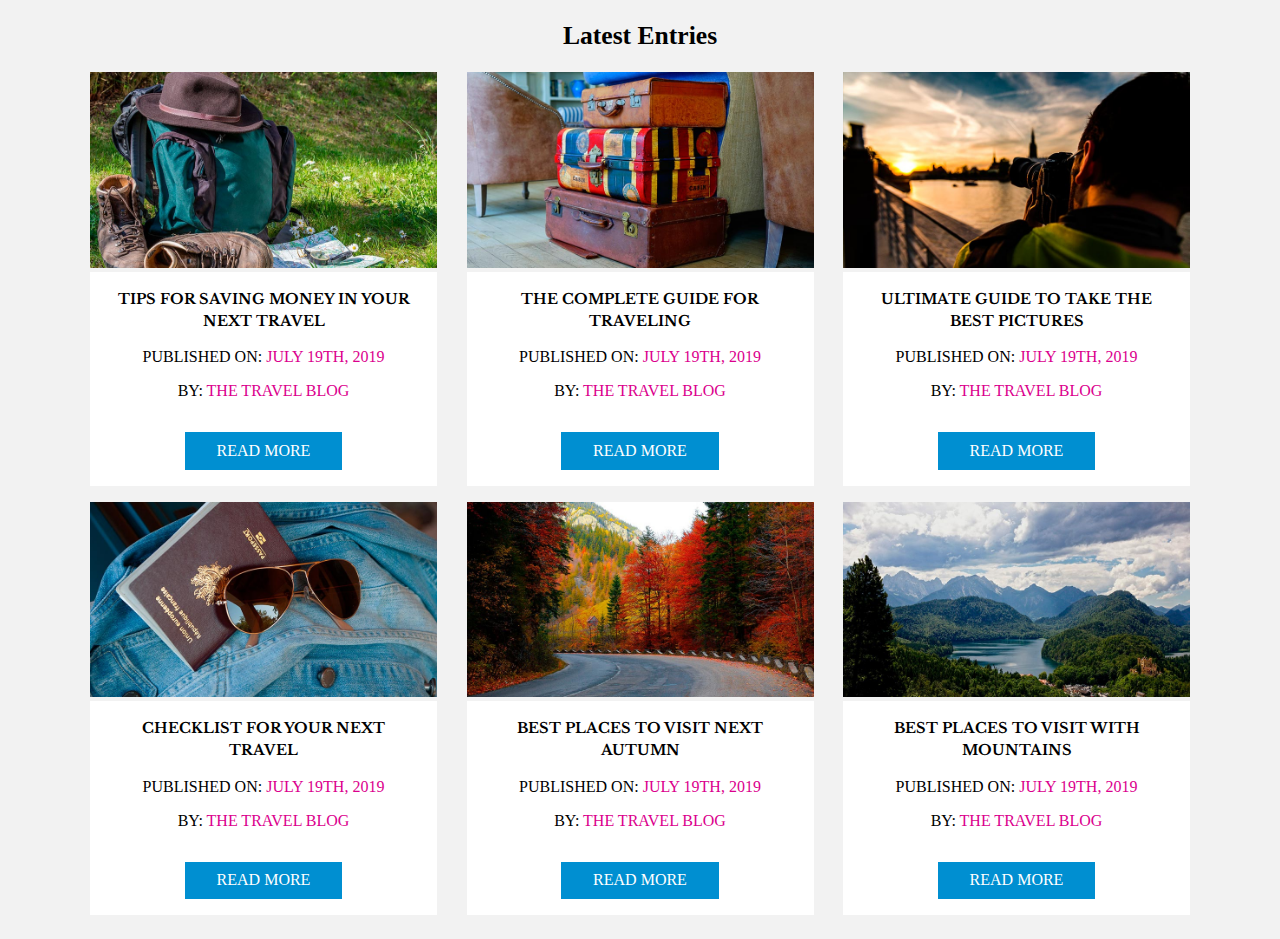
==== travelblog/index.html @ b9545c29 "Modified folders" ====
<!DOCTYPE html>
<html lang="en">
<head>
    <meta charset="UTF-8">
    <meta name="viewport" content="width=device-width, initial-scale=1.0">
    <meta http-equiv="X-UA-Compatible" content="ie=edge">
    <title>Building a Layout</title>
    <link rel="stylesheet" href="https://necolas.github.io/normalize.css/8.0.0/normalize.css">
    <link rel="stylesheet" href="https://use.fontawesome.com/releases/v5.5.0/css/all.css" >
    <link href="https://fonts.googleapis.com/css?family=Libre+Baskerville:400,700" rel="stylesheet">
    <link rel="stylesheet" href="css/styles.css">
</head>
<body>
    <div class="container">
            <h2>Latest Entries</h2>
            <main class="main-content">
                <article class="entry">
                    <img src="img/01.jpg" alt="entry image">
                    <div class="content">
                        <h3>Tips for Saving Money in your Next Travel</h3>
                        <p>Published on: <span>July 19th, 2019</span></p>
                        <p>By: <span>The Travel Blog</span></p>
                        <a href="#" class="button">Read More</a>
                    </div>
                </article>
                <article class="entry">
                    <img src="img/02.jpg" alt="entry image">
                    <div class="content">
                        <h3>The Complete Guide for Traveling</h3>
                        <p>Published on: <span>July 19th,  2019</span></p>
                        <p>By: <span>The Travel Blog</span></p>
                        <a href="#" class="button">Read More</a>
                    </div>
                </article>
                <article class="entry">
                    <img src="img/03.jpg" alt="entry image">
                    <div class="content">
                        <h3>Ultimate Guide to Take the best Pictures</h3>
                        <p>Published on: <span>July 19th,  2019</span></p>
                        <p>By: <span>The Travel Blog</span></p>
                        <a href="#" class="button">Read More</a>
                    </div>
                </article>
                <article class="entry">
                    <img src="img/04.jpg" alt="entry image">
                    <div class="content">
                        <h3>Checklist for your next Travel</h3>
                        <p>Published on: <span>July 19th,  2019</span></p>
                        <p>By: <span>The Travel Blog</span></p>
                        <a href="#" class="button">Read More</a>
                    </div>
                </article>
                <article class="entry">
                    <img src="img/05.jpg" alt="entry image">
                    <div class="content">
                        <h3>Best Places to visit next Autumn</h3>
                        <p>Published on: <span>July 19th,  2019</span></p>
                        <p>By: <span>The Travel Blog</span></p>
                        <a href="#" class="button">Read More</a>
                    </div>
                </article>
                <article class="entry">
                    <img src="img/06.jpg" alt="entry image">
                    <div class="content">
                        <h3>Best Places to Visit with Mountains</h3>
                        <p>Published on: <span>July 19th,  2019</span></p>
                        <p>By: <span>The Travel Blog</span></p>
                        <a href="#" class="button">Read More</a>
                    </div>
                </article>
            </main>
    </div><!--.content-->
    
</body>
</html>
---- travelblog/css/styles.css ----
body {
    box-sizing: border-box;
    background-color: #f2f2f2;
}
.container {
    max-width: 1100px;
    margin: 0 auto;
}
h2 {
    flex: 0 1 100%;
    text-align: center;
    font-size: 1.6rem;
}
h3 {
    font-family: 'Libre Baskerville', serif;
    margin:0;
    font-weight: 700;
}
img {
    max-width: 100%;
}
.content {
    background-color: white;
    margin-bottom: 1rem;
    text-transform: uppercase;
}
.content {
    padding: 1rem;
    text-align: center;
}
.content h3 {
    text-align: center;
    font-size: .9rem;
    line-height: 1.4rem;
}

.content span {
    color:#db008d;
}
.button {
    background-color: #008fd1;
    color: white;
    padding: .6rem 2rem;
    margin-top: 1rem;
    display: inline-block;
    text-decoration: none;
    text-transform: uppercase;
}
@media screen and (min-width:480px) {
    .main-content {
        display: flex;
        justify-content: space-between;
        flex-wrap: wrap;
    }
    .entry {
        flex: 0 1 calc(50% - 1rem);

    }
}

@media screen and (min-width:768px) {
    .entry {
        flex: 0 1 calc(33% - 1rem);
    }
}
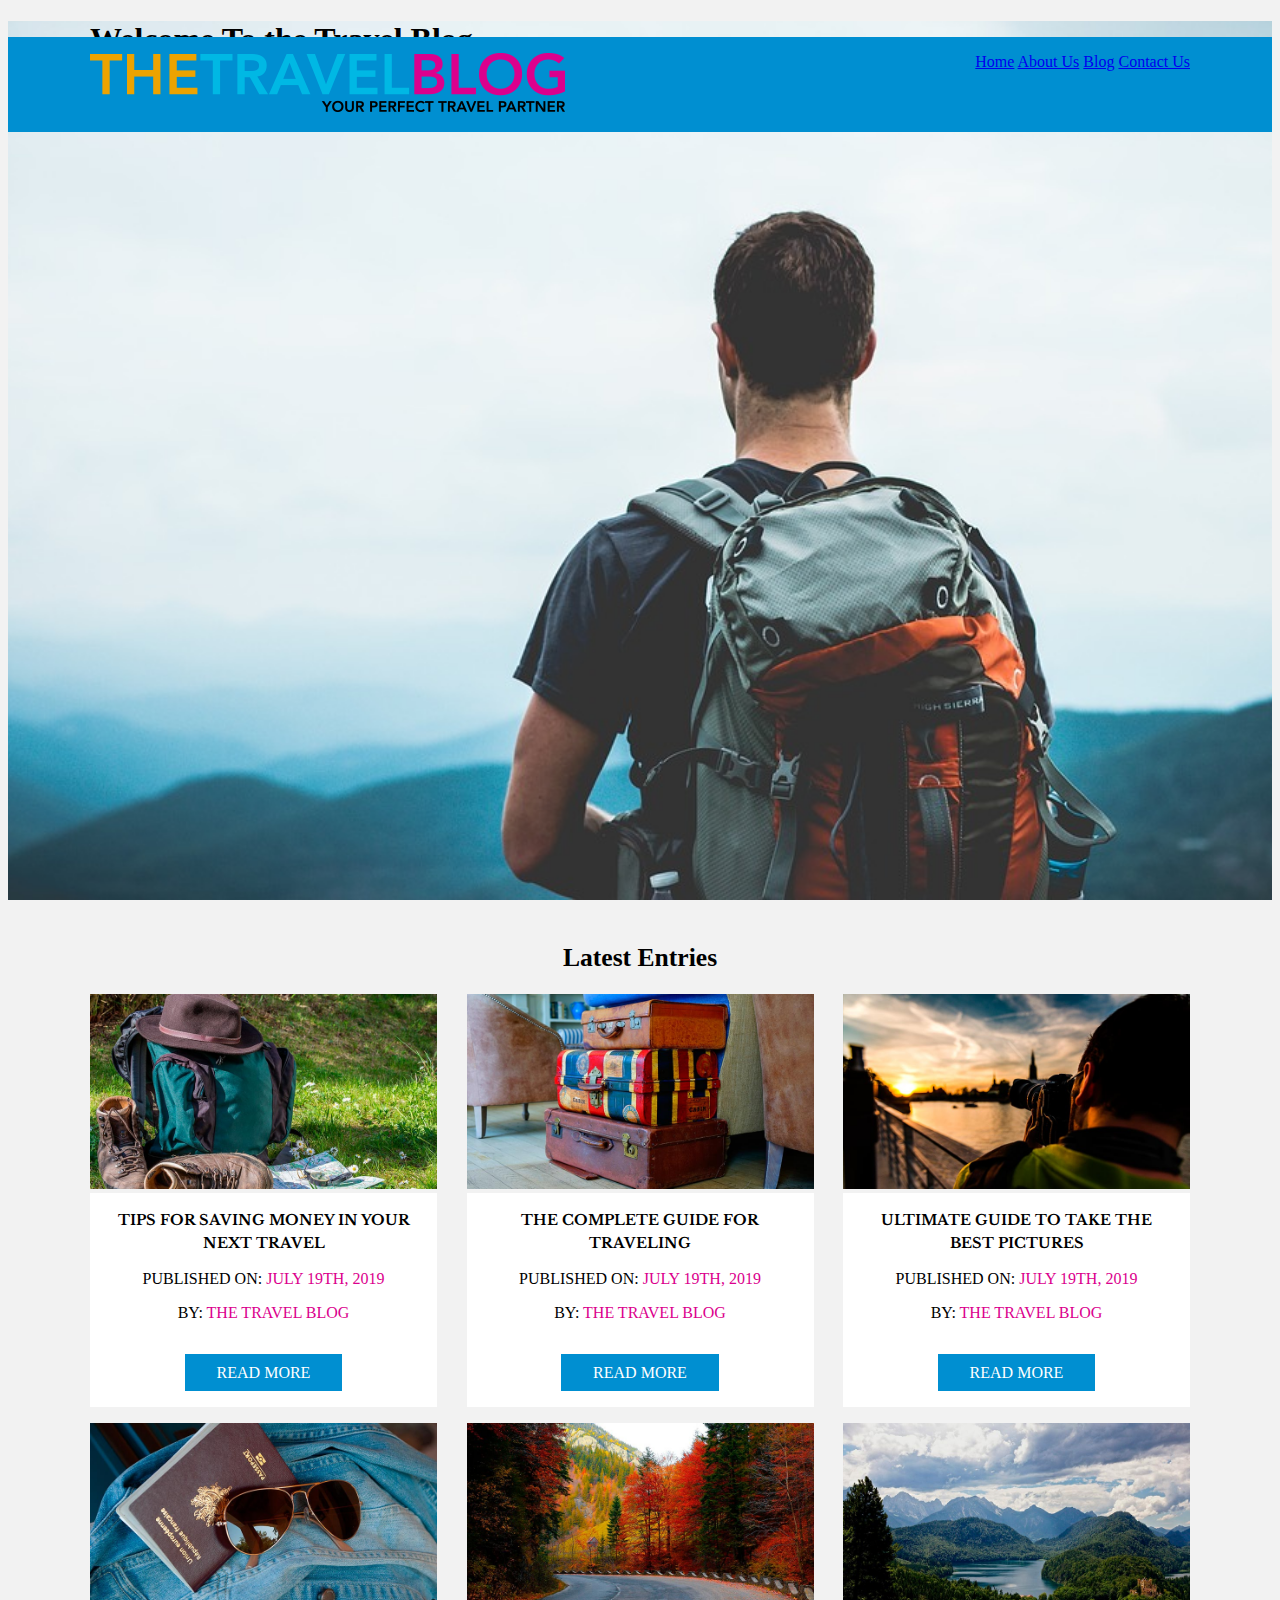
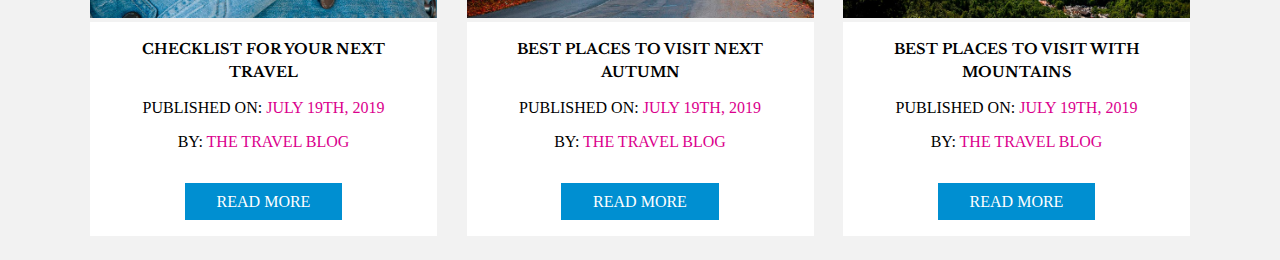
==== commit 3bd5b696: "Added background image, logo and navbar" ====
--- a/travelblog/index.html
+++ b/travelblog/index.html
@@ -11,6 +11,28 @@
     <link rel="stylesheet" href="css/styles.css">
 </head>
 <body>
+
+    <header class="header hero">
+        <div class="navbar">
+            <div class="container header-container">
+                <div class="logo">
+                    <img src="img/logo.png" class="logo-img">
+                </div>
+                <nav class="main-navigation">
+                    <a href="#">Home</a>
+                    <a href="#">About Us</a>
+                    <a href="#">Blog</a>
+                    <a href="#">Contact Us</a>
+                </nav>
+            </div>
+        </div> <!-- .navbar-->
+        <div class="header-text">
+            <div class="container">
+                <h1>Welcome To the Travel Blog</h1>
+            </div>
+        </div>
+    </header>
+
     <div class="container">
             <h2>Latest Entries</h2>
             <main class="main-content">
--- a/travelblog/css/styles.css
+++ b/travelblog/css/styles.css
@@ -18,6 +18,35 @@
 }
 img {
     max-width: 100%;
+}
+
+/** Header **/
+.header {
+    position: relative;
+}
+.hero {
+    background-image: url(../img/hero.jpg);
+    background-position: center center;
+    background-size: cover;
+    height: 100vh; /** relative a grandezza finestra browser **/
+    background-attachment: fixed; /** do not scroll **/
+}
+.navbar {
+    background-color: #008fd1;
+    padding: 1rem 0;
+    position: absolute;
+    top: 1rem;
+    width: 100%;
+}
+.header-container {
+    display: flex;
+    flex-direction: column;
+}
+@media (min-width: 768px){
+    .header-container{
+        flex-direction: row;
+        justify-content: space-between;      
+    }
 }
 .content {
     background-color: white;
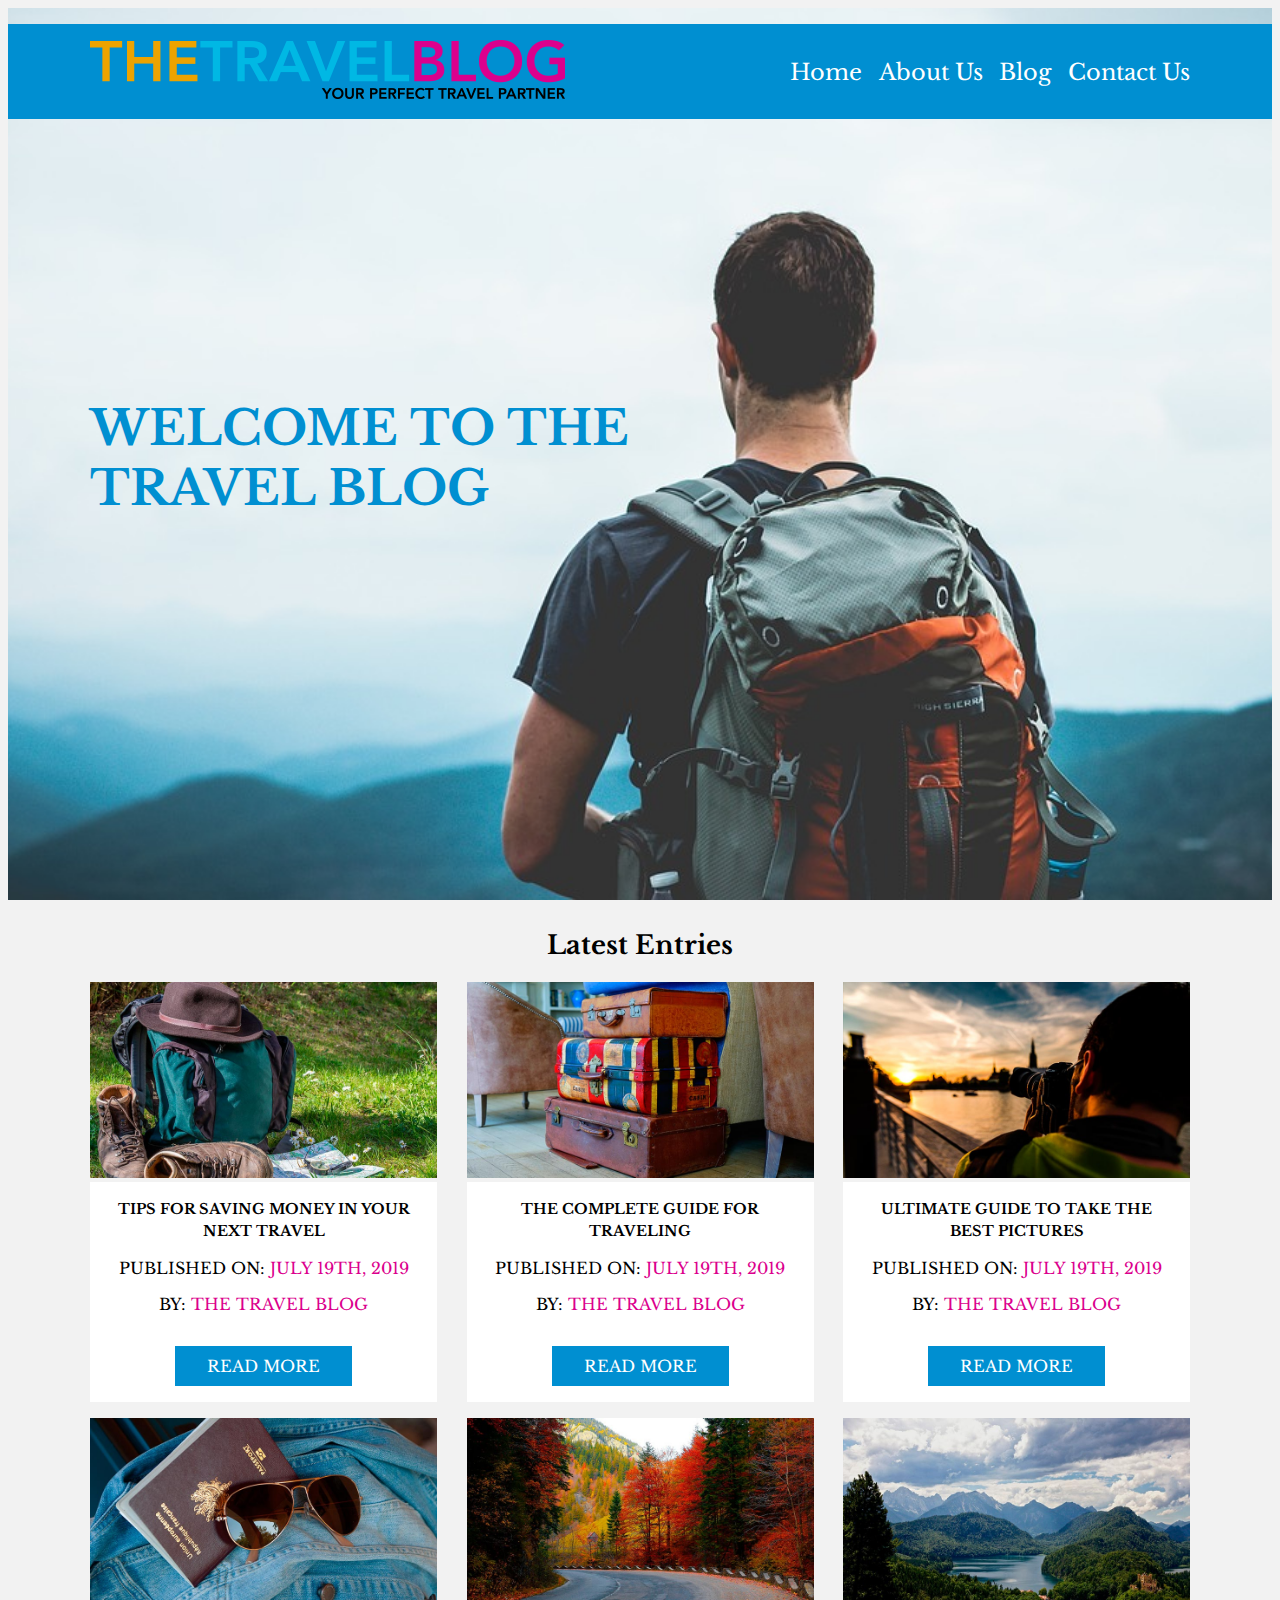
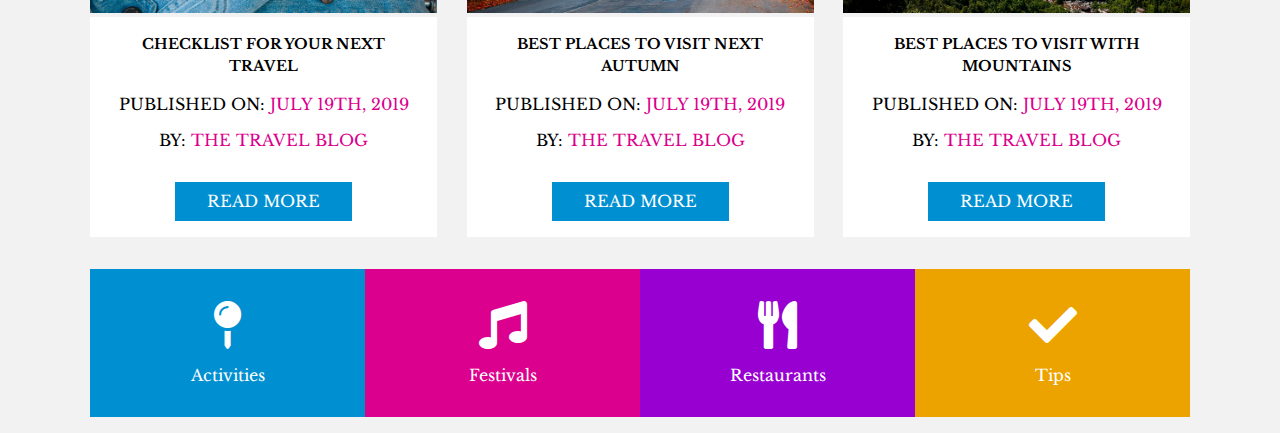
==== commit 3094f026: "Adding categories" ====
--- a/travelblog/index.html
+++ b/travelblog/index.html
@@ -91,6 +91,35 @@
                     </div>
                 </article>
             </main>
+
+            <div class="categories">
+                <ul>
+                    <li>
+                        <a href="#">
+                            <i class="fas fa-map-pin"></i>
+                            Activities
+                        </a>
+                    </li>
+                    <li>
+                        <a href="#">
+                            <i class="fas fa-music"></i>
+                            Festivals
+                        </a>
+                    </li>
+                    <li>
+                        <a href="#">
+                            <i class="fas fa-utensils"></i>
+                            Restaurants
+                        </a>
+                    </li>
+                    <li>
+                        <a href="#">
+                            <i class="fas fa-check"></i>
+                            Tips
+                        </a>
+                    </li>
+                </ul>
+            </div>
     </div><!--.content-->
     
 </body>
--- a/travelblog/css/styles.css
+++ b/travelblog/css/styles.css
@@ -1,10 +1,24 @@
+/* apply a natural box layout model to all elements, but allowing components to change */
+html {
+  box-sizing: border-box;
+}
+*, *:before, *:after {
+  box-sizing: inherit;
+}
 body {
     box-sizing: border-box;
     background-color: #f2f2f2;
+    font-family: 'Libre Baskerville', serif;
 }
 .container {
     max-width: 1100px;
     margin: 0 auto;
+}
+h1 {
+    color: #008fd1;
+    text-transform: uppercase;
+    font-size: 3rem;
+    max-width: 40rem;
 }
 h2 {
     flex: 0 1 100%;
@@ -30,6 +44,9 @@
     background-size: cover;
     height: 100vh; /** relative a grandezza finestra browser **/
     background-attachment: fixed; /** do not scroll **/
+    display: flex;
+    flex-direction: column;
+    justify-content: center;
 }
 .navbar {
     background-color: #008fd1;
@@ -41,12 +58,32 @@
 .header-container {
     display: flex;
     flex-direction: column;
+    align-items: center;
+    
 }
 @media (min-width: 768px){
     .header-container{
         flex-direction: row;
         justify-content: space-between;      
     }
+}
+.main-navigation {
+    display: flex;
+    flex-direction: column;
+}
+@media (min-width: 768px){
+    .main-navigation {
+        flex: 0 0 25rem;
+        justify-content: space-between;
+        flex-direction: row;
+        margin-top: 0;
+    }
+}
+.main-navigation a {
+    color: white;
+    font-size: 1.4rem;
+    text-decoration: none;
+    text-align: center; /** for column direction **/
 }
 .content {
     background-color: white;
@@ -92,3 +129,46 @@
         flex: 0 1 calc(33% - 1rem);
     }
 }
+
+/* Categories */
+.categories ul {
+    list-style: none;
+    padding: 0;
+    display: flex;
+    justify-content: space-between;
+    flex-wrap: wrap;
+}
+.categories ul li{
+    flex: 0 0 calc(50%);
+    padding: 2rem;
+}
+@media (min-width: 768px) {
+    .categories ul li{
+        flex: 0 0 25%;
+    }
+}
+.categories ul li:nth-child(1){
+    background-color: #008fd1;
+}
+.categories ul li:nth-child(2){
+    background-color: #db008d;
+}
+.categories ul li:nth-child(3){
+    background-color: #9800d1;
+}
+.categories ul li:nth-child(4){
+    background-color: #eca300;
+}
+
+.categories ul a {
+    color: white;
+    text-decoration: none;
+    display: flex;
+    flex-direction: column;
+    align-items: center;
+}
+
+.categories ul a i {
+    font-size: 3rem;
+    margin-bottom: 1rem;
+}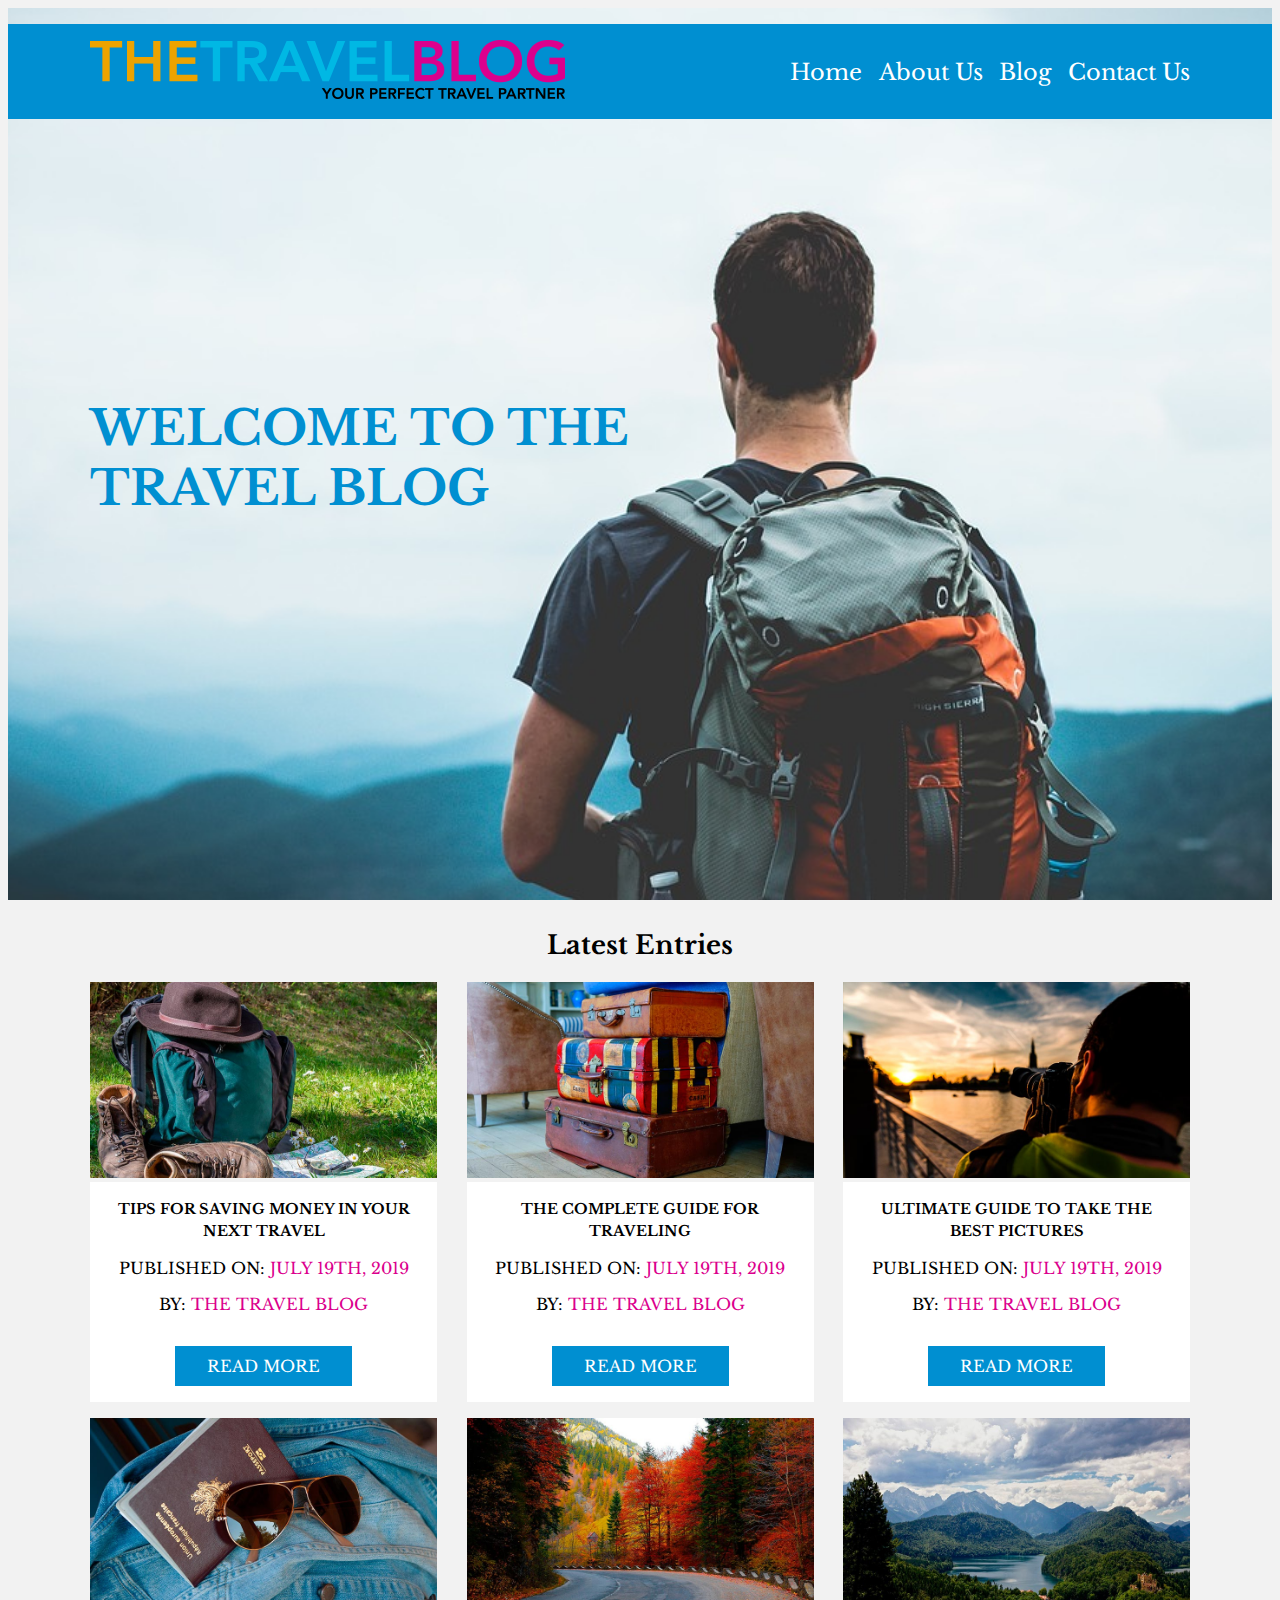
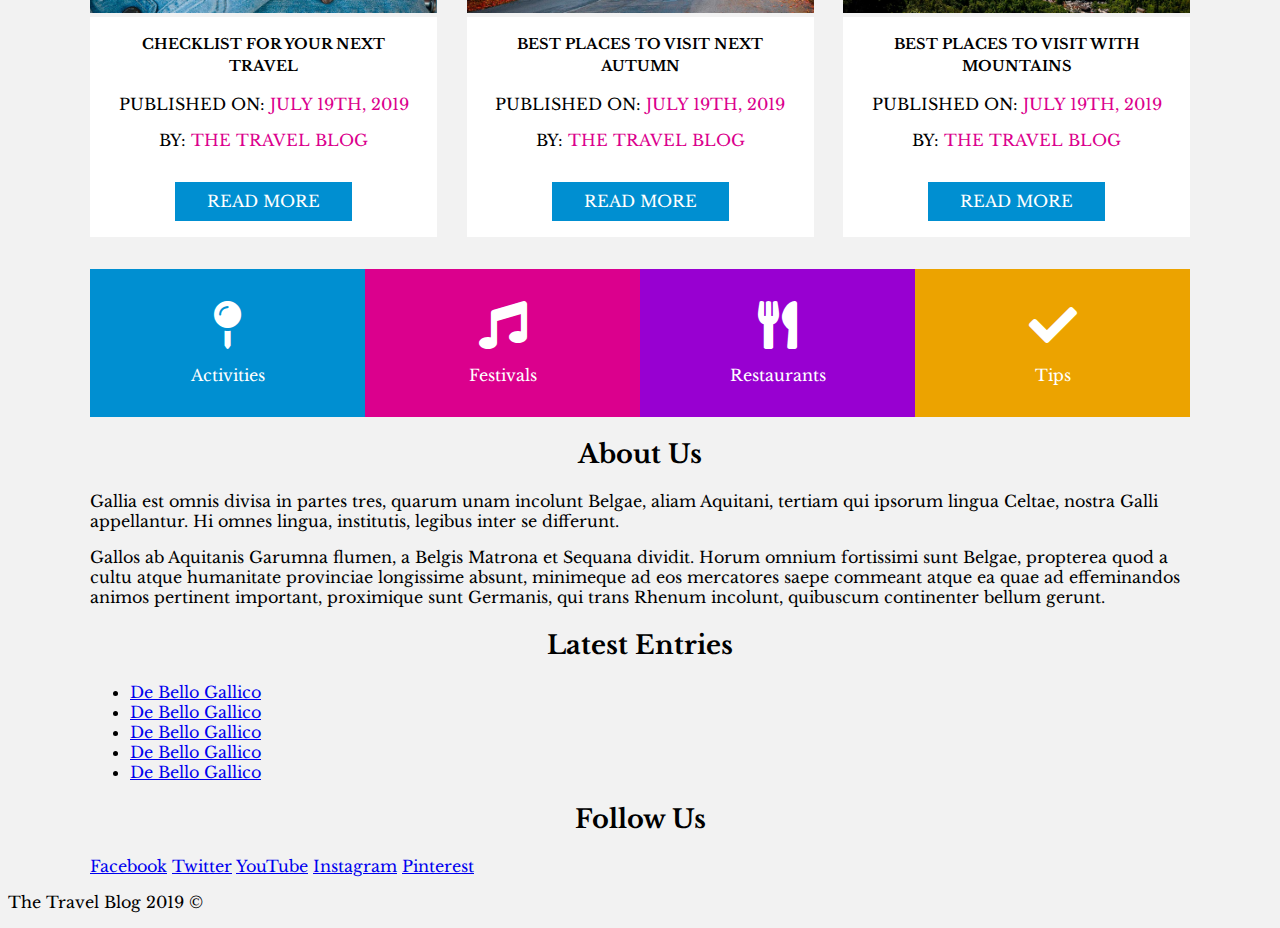
==== commit 4e0c81ed: "Added footer" ====
--- a/travelblog/index.html
+++ b/travelblog/index.html
@@ -122,5 +122,40 @@
             </div>
     </div><!--.content-->
     
+    <footer class="footer">
+        <div class="container">
+            <div class="box">
+                <h2>About Us</h2>
+                <p>Gallia est omnis divisa in partes tres, quarum unam incolunt Belgae, 
+                    aliam Aquitani, tertiam qui ipsorum lingua Celtae, nostra Galli appellantur.
+                    Hi omnes lingua, institutis, legibus inter se differunt.</p>
+                <p>Gallos ab Aquitanis Garumna flumen, a Belgis Matrona et Sequana dividit. 
+                    Horum omnium fortissimi sunt Belgae, propterea quod a cultu atque humanitate provinciae longissime absunt, 
+                    minimeque ad eos mercatores saepe commeant atque ea quae ad effeminandos animos pertinent important, 
+                    proximique sunt Germanis, qui trans Rhenum incolunt, quibuscum continenter bellum gerunt.</p>
+            </div>
+            <div class="box">
+                <h2>Latest Entries</h2>
+                <ul>
+                    <li><a href="#">De Bello Gallico</a></li>
+                    <li><a href="#">De Bello Gallico</a></li>
+                    <li><a href="#">De Bello Gallico</a></li>
+                    <li><a href="#">De Bello Gallico</a></li>
+                    <li><a href="#">De Bello Gallico</a></li>
+                </ul>
+            </div>
+            <div class="box">
+                <h2>Follow Us</h2>
+                <nav class="social-nav">
+                    <a href="http://facebook.com"><span>Facebook</span></a>
+                    <a href="http://twitter.com"><span>Twitter</span></a>
+                    <a href="http://youtube.com"><span>YouTube</span></a>
+                    <a href="http://instagram.com"><span>Instagram</span></a>
+                    <a href="http://pinterest.com"><span>Pinterest</span></a>
+                </nav>
+            </div>
+        </div> <!--.container-->
+        <p class="copyright">The Travel Blog 2019 &copy;</p>
+    </footer>
 </body>
 </html>